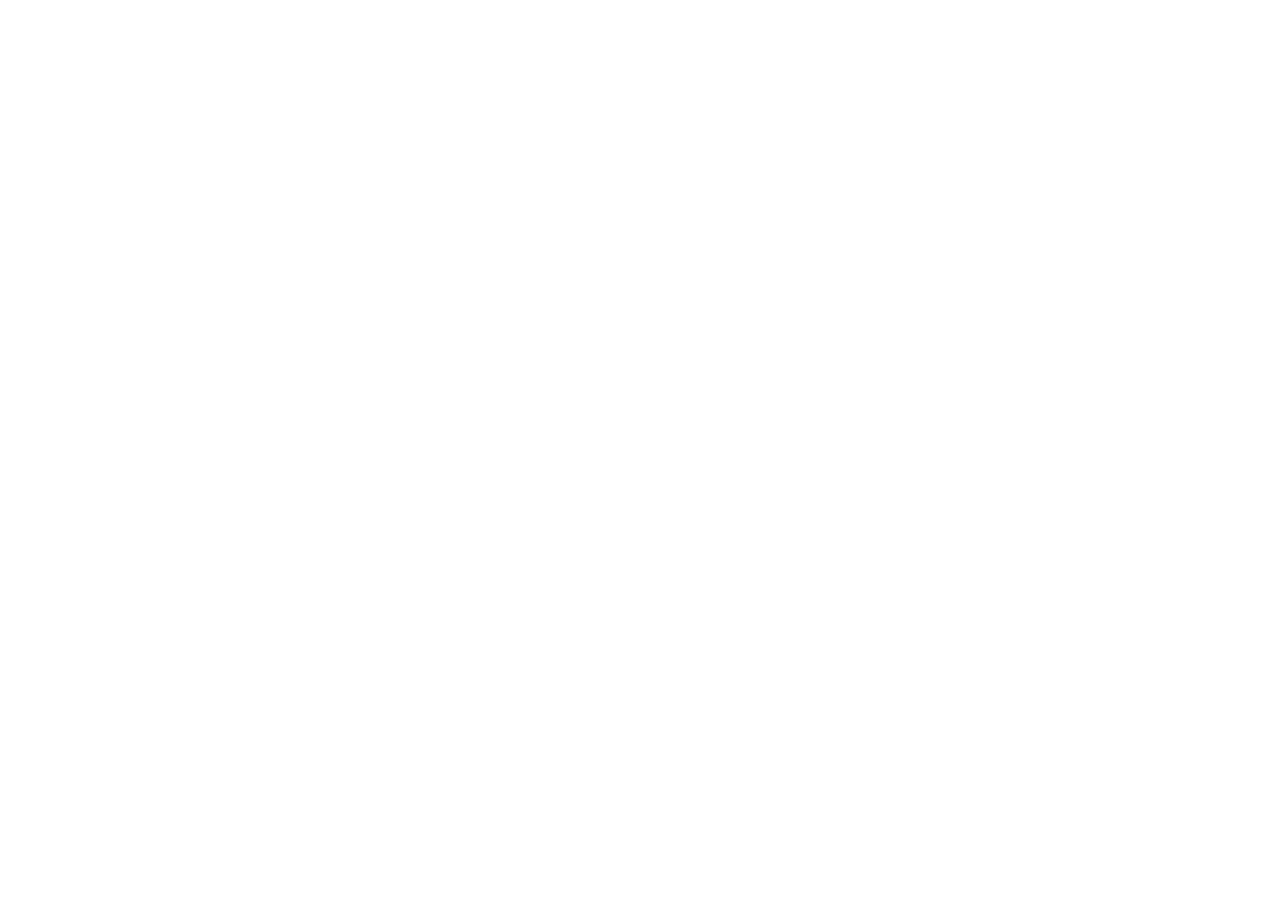
==== about.html @ 64d652cc "primer index" ====
<!DOCTYPE html>
<html lang="en">
<head>
    <meta charset="utf-8">
    <meta http-equiv="X-UA-Compatible" content="IE=edge">
    <meta name="viewport" content="width=device-width, initial-scale=1">
    <meta name="description" content="">
    <meta name="author" content="">

    <title>Freelancer - About</title>
    <link href="css/bootstrap.css" rel="stylesheet">
    <link href="css/freelancer.css" rel="stylesheet">

    <!-- Custom Fonts -->
    <link href="font-awesome/css/font-awesome.min.css" rel="stylesheet" type="text/css">
    <link href="http://fonts.googleapis.com/css?family=Montserrat:400,700" rel="stylesheet" type="text/css">

    <!-- HTML5 Shim and Respond.js IE8 support of HTML5 elements and media queries -->
    <!-- WARNING: Respond.js doesn't work if you view the page via file:// -->
    <!--[if lt IE 9]>
        <script src="https://oss.maxcdn.com/libs/html5shiv/3.7.0/html5shiv.js"></script>
        <script src="https://oss.maxcdn.com/libs/respond.js/1.4.2/respond.min.js"></script>
    <![endif]-->

</head>

<body>
    <!-- Inserta tu código aqui -->
    <script src="js/jquery.js"></script>
    <script src="js/bootstrap.min.js"></script>
    <script src="js/freelancer.js"></script>
</body>

</html>
---- css/freelancer.css ----
/**{
	outline: 1px solid red;
	} Inserta tu código aqui */
.navbar {
    margin-bottom: 0;
    z-index: 9999;
    border: 0;
    font-size: 12px !important;
    line-height: 1.42857143 !important;
    letter-spacing: 4px;
    border-radius: 0;
    padding: 20px;
}

.navbar li a, .navbar .navbar-brand {
    color: #fff !important;
}

.navbar-nav li a:hover, .navbar-nav li.active a {
    color: #f4511e !important;
    background-color: #fff !important;
}

.navbar-default .navbar-toggle {
    border-color: transparent;
    color: #fff !important;
}
header,section {
	background:#1abc9c;
	color: #fff;
	padding:15px;
}
.container-fluid {
    padding-top:180px;
    padding-bottom: 70px;

}
.imagen img{
    width: 100%;
    height: 100%;
    margin-bottom: 10px;
}
.about,.aling-derecha{
	text-align:left; 
}
.boton{
	background:transparent;
	padding:10px;
	border: 1px solid #fff;
	border-radius:8px;
	color:black;
	width:15%;
}
.name, .phone, .mesage{
	border-top:1px solid #F2F2F2;
}
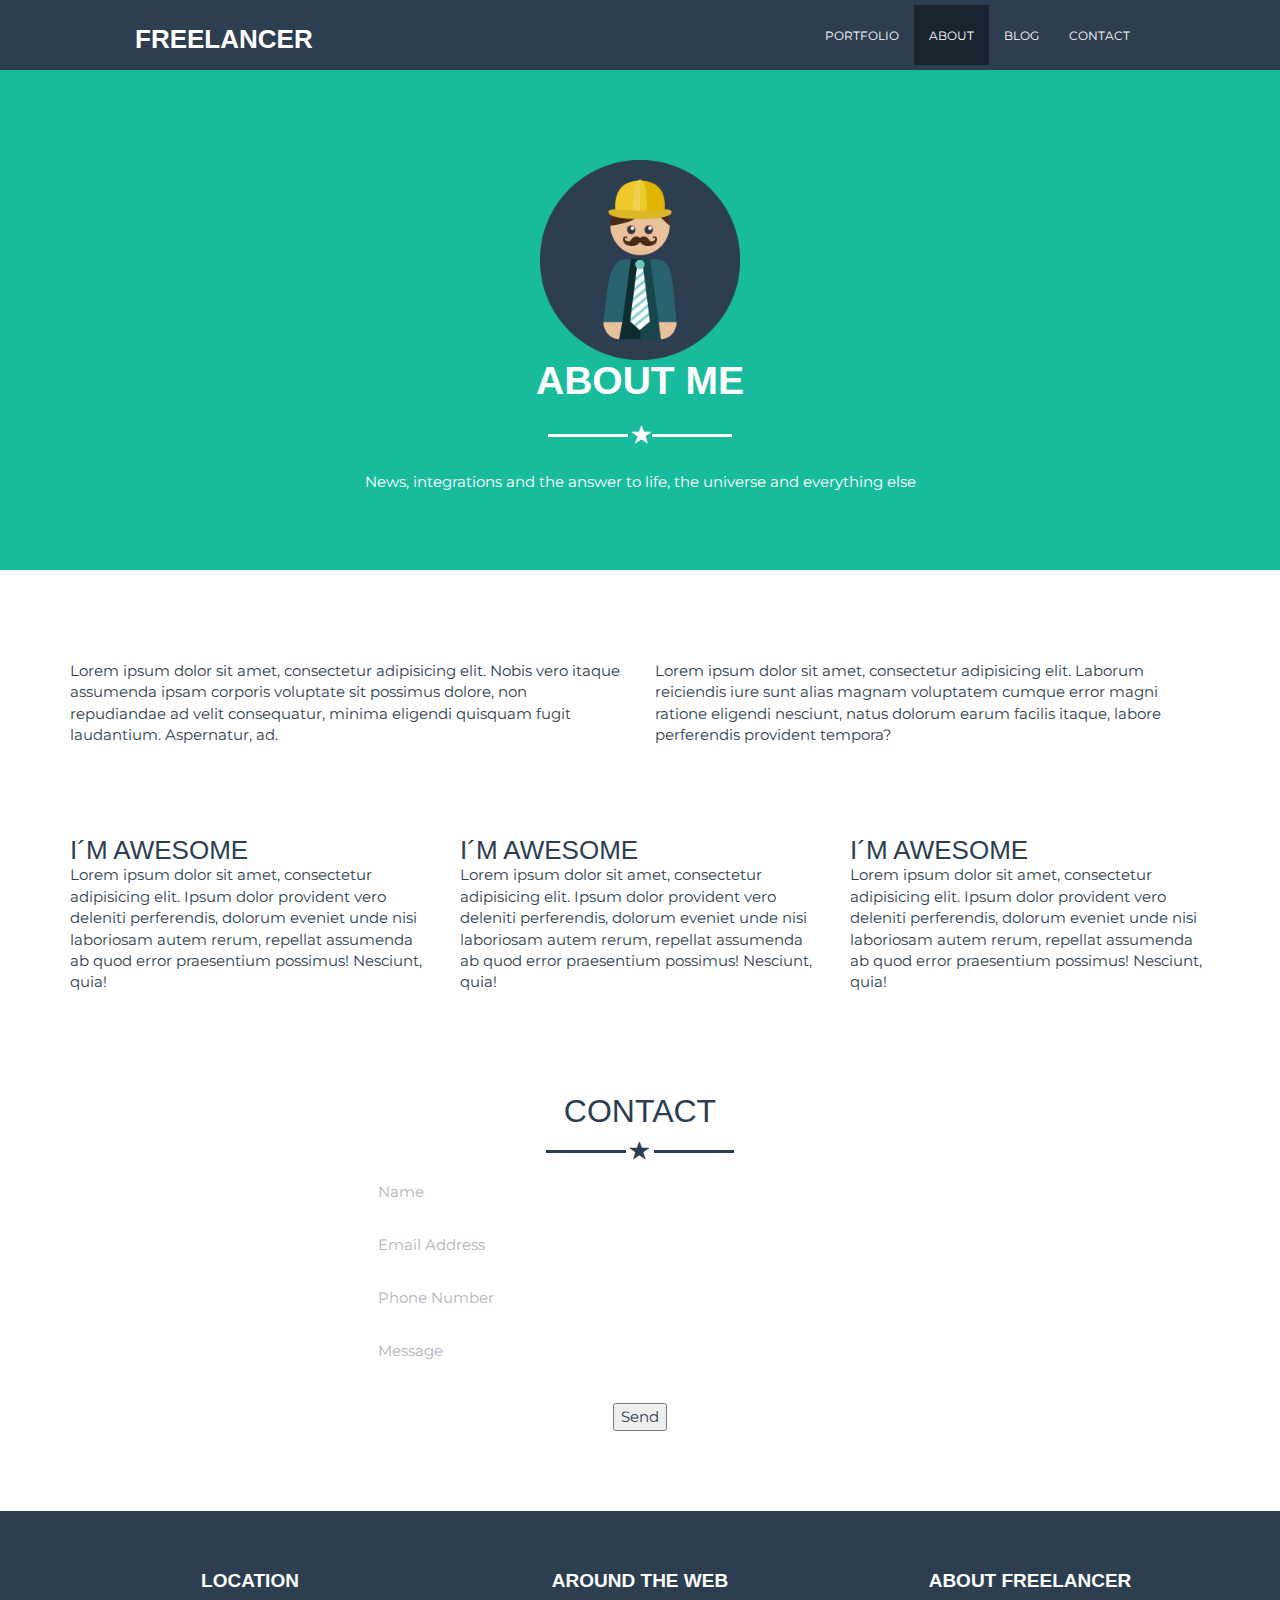
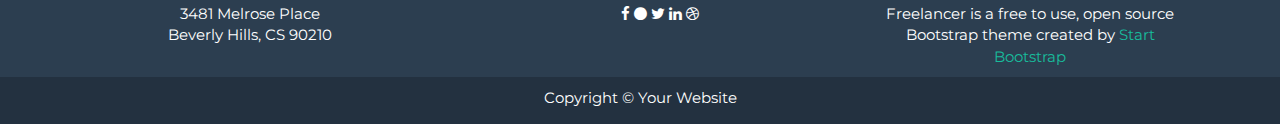
==== commit 1a06f444: "trabajo terminado arregle el contact me" ====
--- a/about.html
+++ b/about.html
@@ -25,6 +25,116 @@
 </head>
 
 <body>
+    <div class="wrapper">
+       <div class="header">
+            <nav class="navbar navbar-default">
+              <div class="container-fluid">
+                <!-- Brand and toggle get grouped for better mobile display -->
+                <div class="navbar-header">
+                  <a class="navbar-brand" href="#"><h3>FREELANCER</h3></a>
+                </div>
+                <!-- Collect the nav links, forms, and other content for toggling -->
+                <div class="collapse navbar-collapse" id="bs-example-navbar-collapse-1">
+                  <ul class="nav navbar-nav navbar-right">
+                    <li><a href="index.html">PORTFOLIO</a></li>
+                    <li class="active"><a href="about.html">ABOUT</a></li>
+                    <li><a href="blog.html">BLOG</a></li>
+                    <li><a href="#contact3">CONTACT</a></li>           
+                  </ul>
+                </div><!-- /.navbar-collapse -->
+              </div><!-- /.container-fluid -->
+            </nav>
+        </div>
+        <div class="content-intro content-more text-center">
+            <img src="img/profile.png" alt="">
+            <h1 class="font-700">ABOUT ME</h1>
+            </br>
+            <div>
+                <div class="raya"></div>
+                <span class="glyphicon glyphicon-star" aria-hidden="true"></span><div class="raya"></div>
+            </div>
+            </br>
+            <p>News, integrations and the answer to life, the universe and everything else</p>
+        </div>
+    </div>
+    <div class="content-info pad-top-90">
+        <div class="container">
+            <div class="row">
+                <div class="col-md-6">
+                    Lorem ipsum dolor sit amet, consectetur adipisicing elit. Nobis vero itaque assumenda ipsam corporis voluptate sit possimus dolore, non repudiandae ad velit consequatur, minima eligendi quisquam fugit laudantium. Aspernatur, ad.
+                </div>
+                <div class="col-md-6">
+                    Lorem ipsum dolor sit amet, consectetur adipisicing elit. Laborum reiciendis iure sunt alias magnam voluptatem cumque error magni ratione eligendi nesciunt, natus dolorum earum facilis itaque, labore perferendis provident tempora?
+                </div>
+            </div>
+            <div class="apart pad-top-90">
+                <div class="row">
+                    <div class="col-md-4">
+                        <h3>I´M AWESOME</h3>
+
+                        Lorem ipsum dolor sit amet, consectetur adipisicing elit. Ipsum dolor provident vero deleniti perferendis, dolorum eveniet unde nisi laboriosam autem rerum, repellat assumenda ab quod error praesentium possimus! Nesciunt, quia!
+                    </div>
+                    <div class="col-md-4">
+                        <h3>I´M AWESOME</h3>
+
+                        Lorem ipsum dolor sit amet, consectetur adipisicing elit. Ipsum dolor provident vero deleniti perferendis, dolorum eveniet unde nisi laboriosam autem rerum, repellat assumenda ab quod error praesentium possimus! Nesciunt, quia!
+                    </div>
+                    <div class="col-md-4">
+                        <h3>I´M AWESOME</h3>
+
+                        Lorem ipsum dolor sit amet, consectetur adipisicing elit. Ipsum dolor provident vero deleniti perferendis, dolorum eveniet unde nisi laboriosam autem rerum, repellat assumenda ab quod error praesentium possimus! Nesciunt, quia!
+                    </div>
+                </div>
+            </div>
+        </div>
+    </div>
+    <div id="contact3">
+    <div class="container">
+        <div class="row">
+          <h2>CONTACT</h2>
+                <div>
+                <div class="raya-black"></div>
+                <span class="glyphicon glyphicon-star" aria-hidden="true"></span>
+                <div class="raya-black"></div>
+            </div>
+                <div class="col-md-6 col-md-offset-3">
+                    <input type="text" class="form-control" placeholder="Name">
+                    <input type="text" class="form-control" placeholder="Email Address">
+                    <input type="text" class="form-control" placeholder="Phone Number">
+                    <input type="text" class="form-control" id="mensaje" placeholder="Message">
+                    <br>
+                    <button type="button" class="boton2">Send</button>
+                </div>
+            </div>
+        </div>
+     </div>
+    <footer class="redes text-center">  
+      <div class="container">
+          <div class="row">
+              <div class="col-md-4">
+                  <h4 class="font-700">LOCATION</h4>
+                  <p>3481 Melrose Place </br>Beverly Hills, CS 90210</p>
+              </div>
+              <div class="col-md-4">
+                  <h4 class="font-700">AROUND THE WEB</h4>
+                  <ul>
+                      <li><div class="circulo"><i class="fa fa-facebook"></i></div></li>
+                      <li><div class="circulo"><i class="fa fa-circle"></i></div></li>
+                      <li><div class="circulo"><i class="fa fa-twitter"></i></div></li>
+                      <li><div class="circulo"><i class="fa fa-linkedin"></i></div></li>
+                      <li><div class="circulo"><i class="fa fa-dribbble"></i></div></li>
+                  </ul>
+              </div>
+              <div class="col-md-4">
+                  <h4 class="font-700">ABOUT FREELANCER</h4>
+                  <p>Freelancer is a free to use, open source Bootstrap theme created by <span class="turq">Start </br> Bootstrap</span></p>
+              </div>
+          </div>
+      </div>     
+      <div class="final">
+       <p>Copyright &copy; Your Website</p>
+      </div>
+    </footer> 
     <!-- Inserta tu código aqui -->
     <script src="js/jquery.js"></script>
     <script src="js/bootstrap.min.js"></script>
--- a/css/freelancer.css
+++ b/css/freelancer.css
@@ -1,56 +1,116 @@
-/**{
-	outline: 1px solid red;
-	} Inserta tu código aqui */
-.navbar {
-    margin-bottom: 0;
-    z-index: 9999;
-    border: 0;
-    font-size: 12px !important;
-    line-height: 1.42857143 !important;
-    letter-spacing: 4px;
-    border-radius: 0;
-    padding: 20px;
+html body{
+    font-family: 'Montserrat', sans-serif;
+    margin: 0;
+    padding: 0;
+}
+h1, h3{
+    margin: 0;
+    padding: 0;
+}
+ul li{
+    list-style: none;
+    display: inline-block;
+    margin: 0;
+    padding: 0;
 }
 
-.navbar li a, .navbar .navbar-brand {
-    color: #fff !important;
+.font-700{
+    font-weight: 700;
+}
+.font-400{
+    font-weight: 400;
+}
+.pad-top-90{
+    padding-top: 90px;
+}
+.glyphicon-star{
+    font-size: 20px;
+}
+.turq{
+    color: #18BC9C;
+}
+.navbar{
+    border-radius: 0;
+    padding: 5px 120px;
+}
+.navbar .navbar-brand h3{
+    font-weight: 700;
+}
+.navbar .navbar-nav a{
+    font-size: 12px;
+}
+.raya{
+    background: #fff;
+    height: 3px;
+    width: 80px;
+    display: inline-block;
+    margin-bottom: 7px;
+}
+.raya-black{
+    background: #2C3E50;
+    height: 3px;
+    width: 80px;
+    display: inline-block;
+    margin-bottom: 7px;
+}
+.navbar{
+    margin-bottom: 0;
+}
+.content-intro{
+    background-color: #18BC9C;
+    height: 300px;
+    color: #fff;
+    padding-top: 90px; 
+}
+.wrapper-about{
+    background-color: #18BC9C;
+    height: 300px;
+    color: #fff;
+}
+.content-portafolio img{
+    margin-top: 25px;
+}
+.content-about{
+    background-color: #18BC9C;
+    height: 400px;
+    color: #fff;
+    margin-top: 90px;
+}
+.content-ctact{
+    margin-bottom: 90px;
+}
+#contact, #contact2, #contact3{
+    width: 100%;
+    text-align: center;
+    padding: 80px 0px 80px 0px;
+}
+#contact input, #contact2 input, #contact3 input{
+    border-style: none;
+    margin-bottom: 10px;
+    margin-top: 5px;
 }
 
-.navbar-nav li a:hover, .navbar-nav li.active a {
-    color: #f4511e !important;
-    background-color: #fff !important;
+footer{
+    padding-top: 50px;
+    background-color: #2C3E50;
+    color: #fff;
 }
-
-.navbar-default .navbar-toggle {
-    border-color: transparent;
-    color: #fff !important;
+footer .final{
+    background-color: #233140;
+    padding: 10px 0 5px 0;
 }
-header,section {
-	background:#1abc9c;
-	color: #fff;
-	padding:15px;
+.circulo{
 }
-.container-fluid {
-    padding-top:180px;
-    padding-bottom: 70px;
+/**********/
+.content-code .desc{
+    margin-bottom: 30px;
 
 }
-.imagen img{
-    width: 100%;
-    height: 100%;
-    margin-bottom: 10px;
+.content-more{
+    height: 500px;
 }
-.about,.aling-derecha{
-	text-align:left; 
+.content-more img{
+    width: 200px;
+    text-align: center;
+    
 }
-.boton{
-	background:transparent;
-	padding:10px;
-	border: 1px solid #fff;
-	border-radius:8px;
-	color:black;
-	width:15%;
-}
-.name, .phone, .mesage{
-	border-top:1px solid #F2F2F2;
-}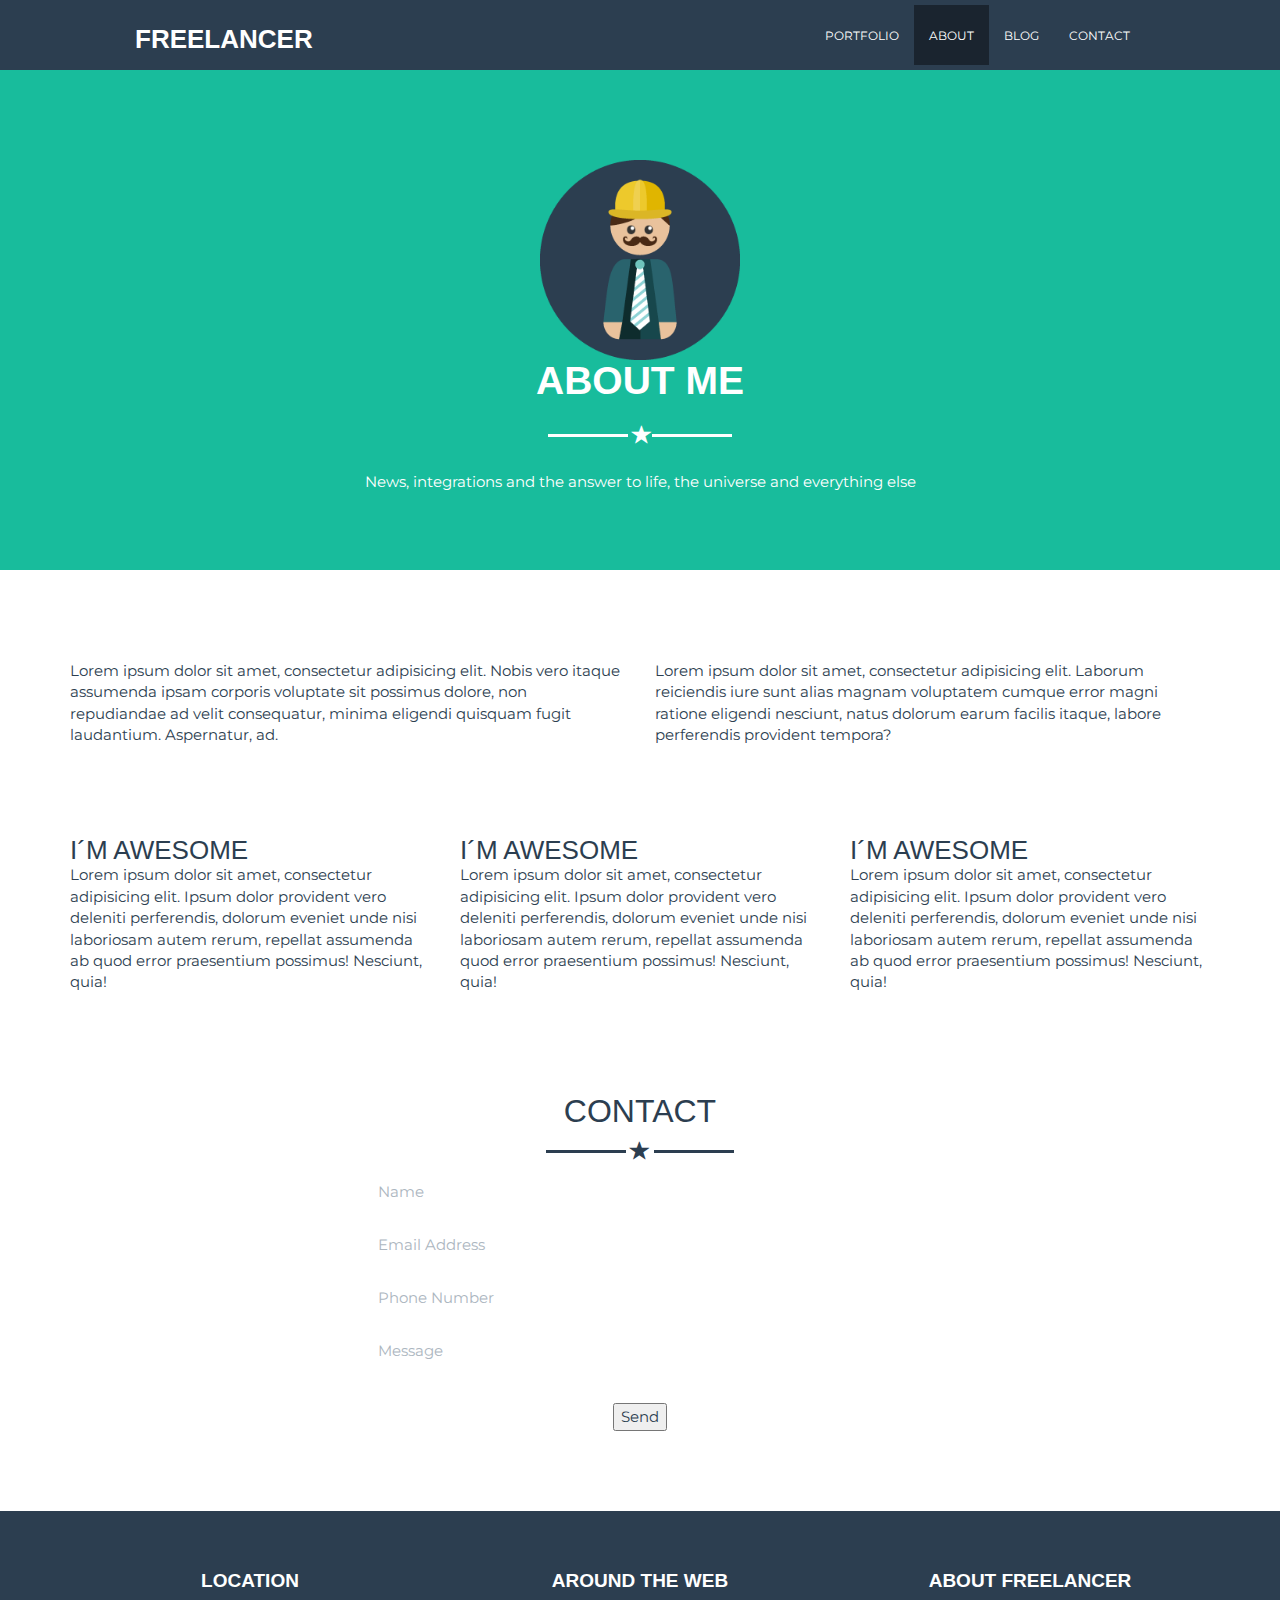
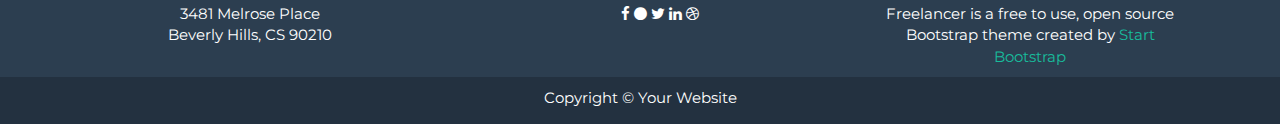
==== commit 41ea9220: "conclusion" ====
--- a/about.html
+++ b/about.html
@@ -77,7 +77,7 @@
                     <div class="col-md-4">
                         <h3>I´M AWESOME</h3>
 
-                        Lorem ipsum dolor sit amet, consectetur adipisicing elit. Ipsum dolor provident vero deleniti perferendis, dolorum eveniet unde nisi laboriosam autem rerum, repellat assumenda ab quod error praesentium possimus! Nesciunt, quia!
+                        Lorem ipsum dolor sit amet, consectetur adipisicing elit. Ipsum dolor provident vero deleniti perferendis, dolorum eveniet unde nisi laboriosam autem rerum, repellat assumenda quod error praesentium possimus! Nesciunt, quia!
                     </div>
                     <div class="col-md-4">
                         <h3>I´M AWESOME</h3>
